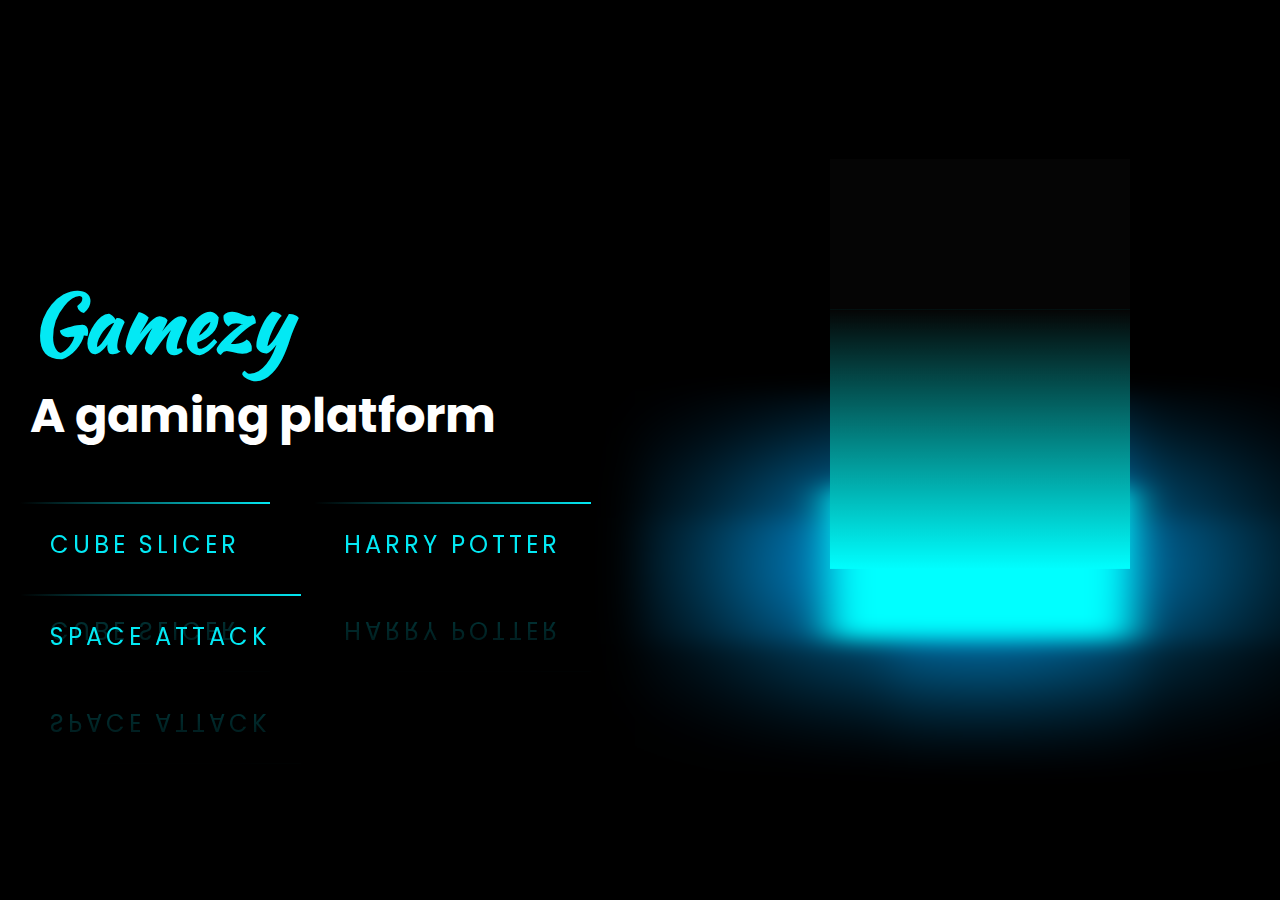
==== index.html @ d4d2c56d "Add files via upload" ====
<!DOCTYPE html>
<html lang="en">

<head>
  <meta charset="UTF-8" />
  <meta http-equiv="X-UA-Compatible" content="IE=edge" />
  <meta name="viewport" content="width=device-width, initial-scale=1.0" />
  <title>3D Glowing cube in CSS only</title>
  <link rel="stylesheet" href="./style.css" />
</head>

<body>
  <div class="container">

    <div class="btn">
      <h1><span class="myfont">Gamezy</span><br>A gaming platform</h1>
      <a href="/CudeSlasher/index.html">
        <span></span>
        <span></span>
        <span></span>
        <span></span>
        Cube Slicer
      </a>
      <a href="https://harrypotterbysohel.netlify.app/">
        <span></span>
        <span></span>
        <span></span>
        <span></span>
        Harry Potter
      </a>
      <a href="/EarthAttack/earth.html">
        <span></span>
        <span></span>
        <span></span>
        <span></span>
        Space Attack
      </a>
    </div>
    <div class="cube-box">
      <div class="cube">
        <div class="top"></div>
        <div>
          <!-- prettier-ignore -->
          <span style="--i:0;"></span>
          <!-- prettier-ignore -->
          <span style="--i:1;"></span>
          <!-- prettier-ignore -->
          <span style="--i:2;"></span>
          <!-- prettier-ignore -->
          <span style="--i:3;"></span>
        </div>
      </div>
    </div>
  </div>
</body>

</html>
---- style.css ----
@import url('https://fonts.googleapis.com/css2?family=Poppins:wght@500&display=swap');
@import url('https://fonts.googleapis.com/css2?family=Kaushan+Script&family=Poppins:wght@500&display=swap');

* {
  margin: 0;
  padding: 0;
  box-sizing: border-box;
}

body {
  display: flex;
  justify-content: flex-end;
  font-family: 'Poppins', sans-serif;
  padding-right: 150px;
  align-items:center;
  min-height: 100vh;
  background-color: #000;
}

.container {
 width: 90vw;
 display: flex;
 justify-content: space-between;
}

.cube {
  position: relative;
  display: flex;
  align-items: flex-end;
  width: 300px;
  height: 300px;
  transform-style: preserve-3d;
  transform: rotateX(-30deg);
  animation: animate 2s linear infinite;
}

@keyframes animate {
  0% {
    transform: rotateX(-30deg) rotateY(0deg);
  }
  100% {
    transform: rotateX(-30deg) rotateY(180deg);
  }
}

.cube > div {
  position: absolute;
  inset: 0;
  width: 100%;
  height: 100%;
  transform-style: preserve-3d;
}

.cube > div > span {
  position: absolute;
  inset: 0;
  width: 100%;
  height: 100%;
  background: linear-gradient(#050505, cyan);
  transform: rotateY(calc(90deg * var(--i))) translateZ(150px);
}

.top {
  position: absolute;
  inset: 0;
  width: 300px;
  height: 300px;
  background-color: #050505;
  transform: rotateX(90deg) translateZ(150px);
}

.top::before {
  content: "";
  position: absolute;
  inset: 0;
  width: 300px;
  height: 300px;
  background-color: cyan;
  transform: translateZ(-380px);
  filter: blur(20px);
  box-shadow: 0 0 12px #00aaff, 0 0 300px #00aaff, 0 0 300px #00aaff,
    0 0 300px #00aaff;
}

/* ================================================Buttons======================================= */
a
{
  position: relative;
  display: inline-block;
  padding: 25px 30px;
  margin: 0 20px;
  color: #03e9f4;
  font-size: 24px;
  text-decoration: none;
  text-transform: uppercase;
  overflow: hidden;
  transition: 0.5s;
  letter-spacing: 4px;
  -webkit-box-reflect: below 1px linear-gradient(transparent, #0005);
}
a:hover
{
  background: #03e9f4;
  color: #050801;
  box-shadow: 0 0 5px #03e9f4,
        0 0 25px #03e9f4,
        0 0 50px #03e9f4,
        0 0 200px #03e9f4;
}
a span
{
  position: absolute;
  display: block;
}
a span:nth-child(1)
{
  top: 0;
  left: 0;
  width: 100%;
  height: 2px;
  background: linear-gradient(90deg, transparent, #03e9f4);
  animation: animate1 1s linear infinite;
}
@keyframes animate1
{
  0%
  {
    left: -100%;
  }
  50%, 100%
  {
    left: 100%;
  }
}
a span:nth-child(2)
{
  top: -100px;
  right: 0;
  width: 2px;
  height: 100%;
  background: linear-gradient(180deg, transparent, #03e9f4);
  animation: animate2 1s linear infinite;
  animation-delay: 0.25s;
}
@keyframes animate2
{
  0%
  {
    top: -100%;
  }
  50%, 100%
  {
    top: 100%;
  }
}
a span:nth-child(3)
{
  bottom: 0;
  right: -100%;
  width: 100%;
  height: 2px;
  background: linear-gradient(270deg, transparent, #03e9f4);
  animation: animate3 1s linear infinite;
  animation-delay: 0.5s;
}
@keyframes animate3
{
  0%
  {
    right: -100%;
  }
  50%, 100%
  {
    right: 100%;
  }
}
a span:nth-child(4)
{
  bottom: -100%;
  left: 0;
  width: 2px;
  height: 100%;
  background: linear-gradient(360deg, transparent, #03e9f4);
  animation: animate4 1s linear infinite;
  animation-delay: 0.75s;
}
@keyframes animate4
{
  0%
  {
    bottom: -100%;
  }
  50%, 100%
  {
    bottom: 100%;
  }
}

.btn {
   margin-block: 100px;
   margin-right: 80px;

}

/* ========================================================Myfont==================================== */

.myfont {
  color:#03e9f4 ;
  font-family: 'Kaushan Script', cursive;
  font-size: 5rem
}

h1 {
  color: white;
  font-size: 3rem;
}

.btn h1 {
  margin: 50px 30px;
}

.cube-box {
  margin-block: 100px;
}
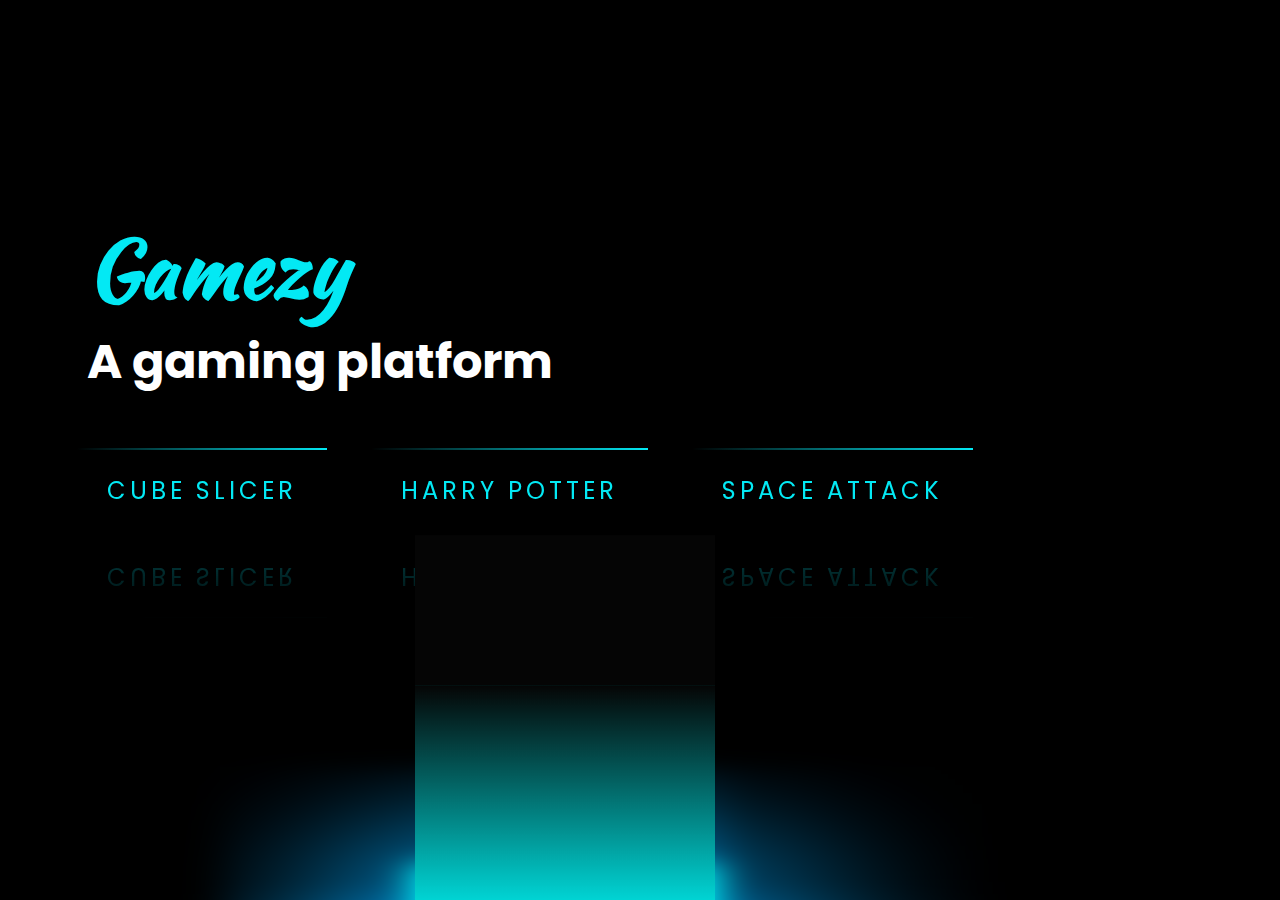
==== commit 1f73b175: "Update index.html" ====
--- a/index.html
+++ b/index.html
@@ -5,8 +5,9 @@
   <meta charset="UTF-8" />
   <meta http-equiv="X-UA-Compatible" content="IE=edge" />
   <meta name="viewport" content="width=device-width, initial-scale=1.0" />
-  <title>3D Glowing cube in CSS only</title>
+  <title>Gamezy - A gaming platform</title>
   <link rel="stylesheet" href="./style.css" />
+   <link rel="stylesheet" href="./responsive.css" />
 </head>
 
 <body>
@@ -54,4 +55,4 @@
   </div>
 </body>
 
-</html>+</html>
--- a/responsive.css
+++ b/responsive.css
@@ -0,0 +1,24 @@
+@media screen and (max-width:1480px) {
+    .container {
+        display:flex;
+        align-items: center;
+        justify-content: center;
+        flex-direction: column;
+    }
+   .buttons {
+    display: flex;
+    align-items: center;
+    justify-content: center;
+   }
+
+   .head {
+    display: flex;
+    justify-content: center;
+    align-items: center;
+    text-align: center;
+   }
+
+   .cube-box {
+    margin-block: -50px;
+   }
+}